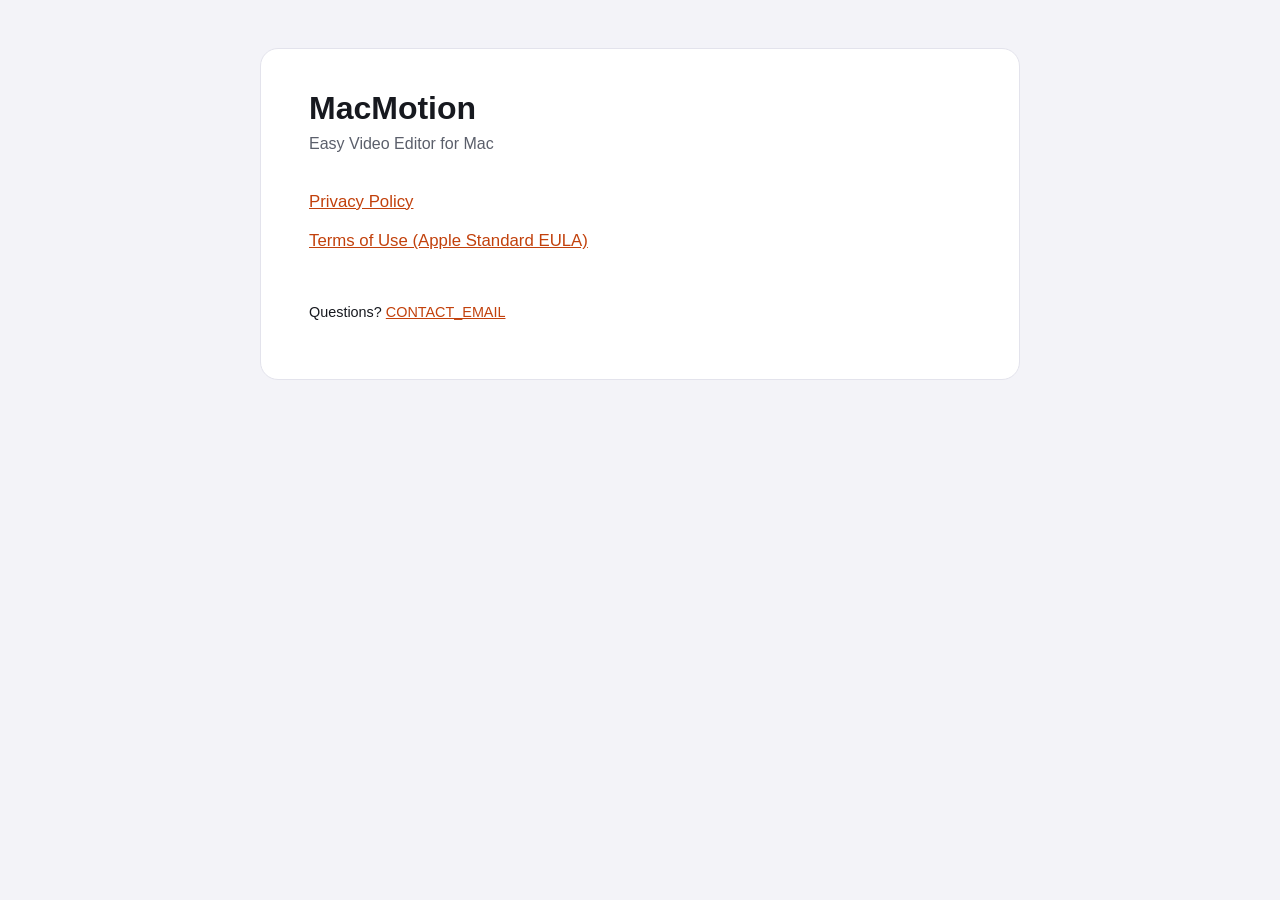
==== index.html @ 53b9994f "Add the MacMotion Privacy Policy and legal index page Static pages for GitHub Pages: privacy.html (n" ====
<!doctype html>
<html lang="en">
<head>
<meta charset="utf-8">
<meta name="viewport" content="width=device-width, initial-scale=1">
<title>MacMotion Legal</title>
<meta name="description" content="Privacy Policy and Terms of Use for MacMotion — Easy Video Editor for Mac.">
<link rel="stylesheet" href="style.css">
</head>
<body>
<main>
<h1>MacMotion</h1>
<p class="meta">Easy Video Editor for Mac</p>
<div class="links">
<a href="privacy.html">Privacy Policy</a>
<a href="https://www.apple.com/legal/internet-services/itunes/dev/stdeula/">Terms of Use (Apple Standard EULA)</a>
</div>
<footer><p>Questions? <a href="mailto:CONTACT_EMAIL">CONTACT_EMAIL</a></p></footer>
</main>
</body>
</html>
---- style.css ----
:root {
  --bg: #f3f3f8;
  --card: #ffffff;
  --text: #17191f;
  --muted: #5b5f6b;
  --border: #e3e3ec;
  --accent: #c2410c;
  color-scheme: light dark;
}
@media (prefers-color-scheme: dark) {
  :root {
    --bg: #121318;
    --card: #1c1d24;
    --text: #ececf1;
    --muted: #a3a6b1;
    --border: #2c2d36;
    --accent: #ff8a66;
  }
}
* { box-sizing: border-box; }
body {
  margin: 0;
  background: var(--bg);
  color: var(--text);
  font: 16px/1.65 -apple-system, BlinkMacSystemFont, "Segoe UI", Roboto, Helvetica, Arial, sans-serif;
}
main {
  max-width: 760px;
  margin: 48px auto;
  padding: 40px 48px;
  background: var(--card);
  border: 1px solid var(--border);
  border-radius: 18px;
}
@media (max-width: 820px) {
  main { margin: 16px; padding: 24px 20px; }
}
h1 { font-size: 2rem; line-height: 1.2; margin: 0 0 4px; }
h2 { font-size: 1.2rem; margin: 32px 0 8px; }
p, li { color: var(--text); }
.meta { color: var(--muted); margin: 0 0 24px; }
a { color: var(--accent); }
ul { padding-left: 1.25rem; }
.summary {
  background: var(--bg);
  border: 1px solid var(--border);
  border-radius: 14px;
  padding: 16px 20px;
}
.links a { display: block; padding: 6px 0; font-size: 1.05rem; }
footer { color: var(--muted); font-size: 0.9rem; margin-top: 40px; }
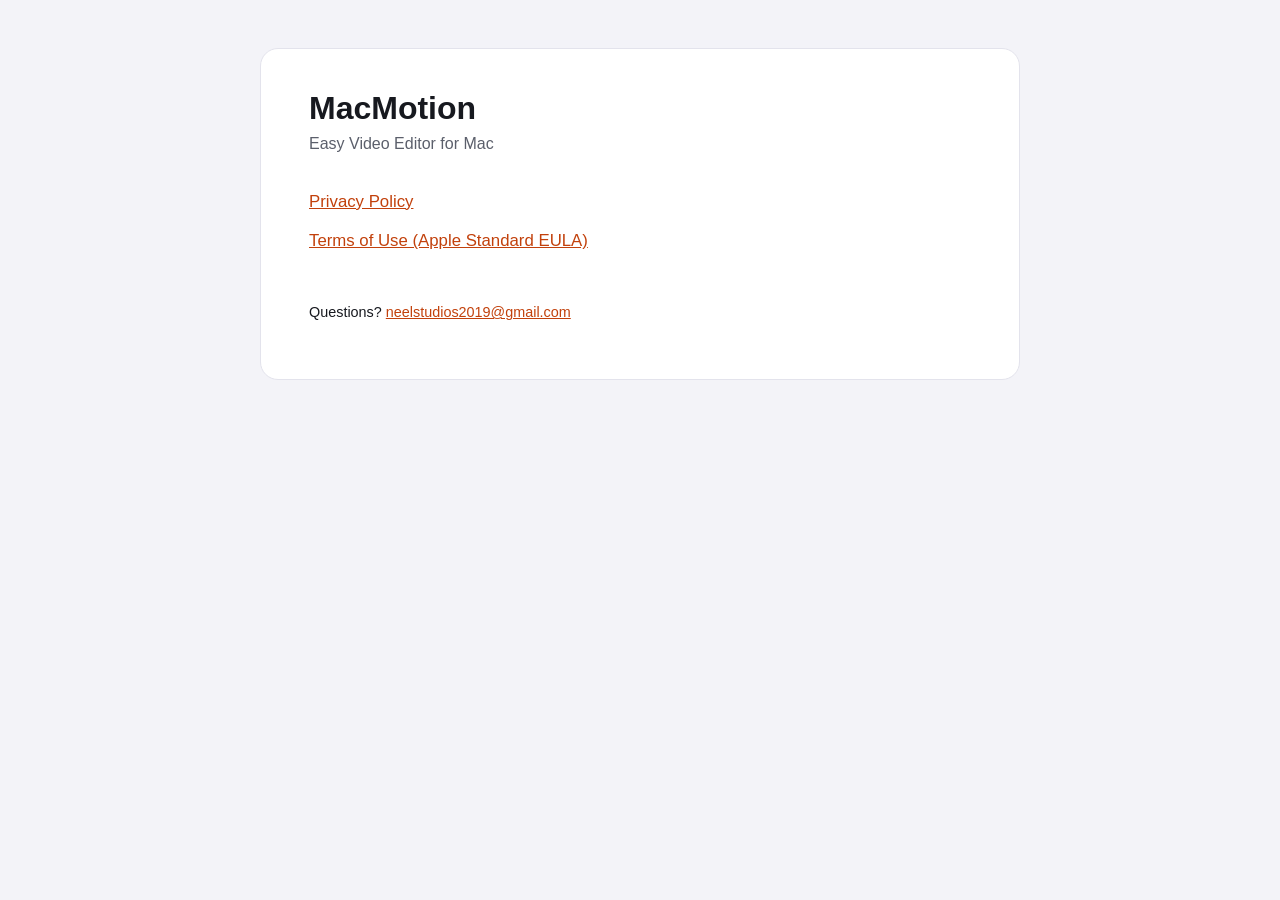
==== commit d4bafc78: "Privacy Policy: add the contact email Co-Authored-By: Claude Opus 5.5 <noreply@anthropic.com> Claude" ====
--- a/index.html
+++ b/index.html
@@ -15,7 +15,7 @@
 <a href="privacy.html">Privacy Policy</a>
 <a href="https://www.apple.com/legal/internet-services/itunes/dev/stdeula/">Terms of Use (Apple Standard EULA)</a>
 </div>
-<footer><p>Questions? <a href="mailto:CONTACT_EMAIL">CONTACT_EMAIL</a></p></footer>
+<footer><p>Questions? <a href="mailto:neelstudios2019@gmail.com">neelstudios2019@gmail.com</a></p></footer>
 </main>
 </body>
 </html>
